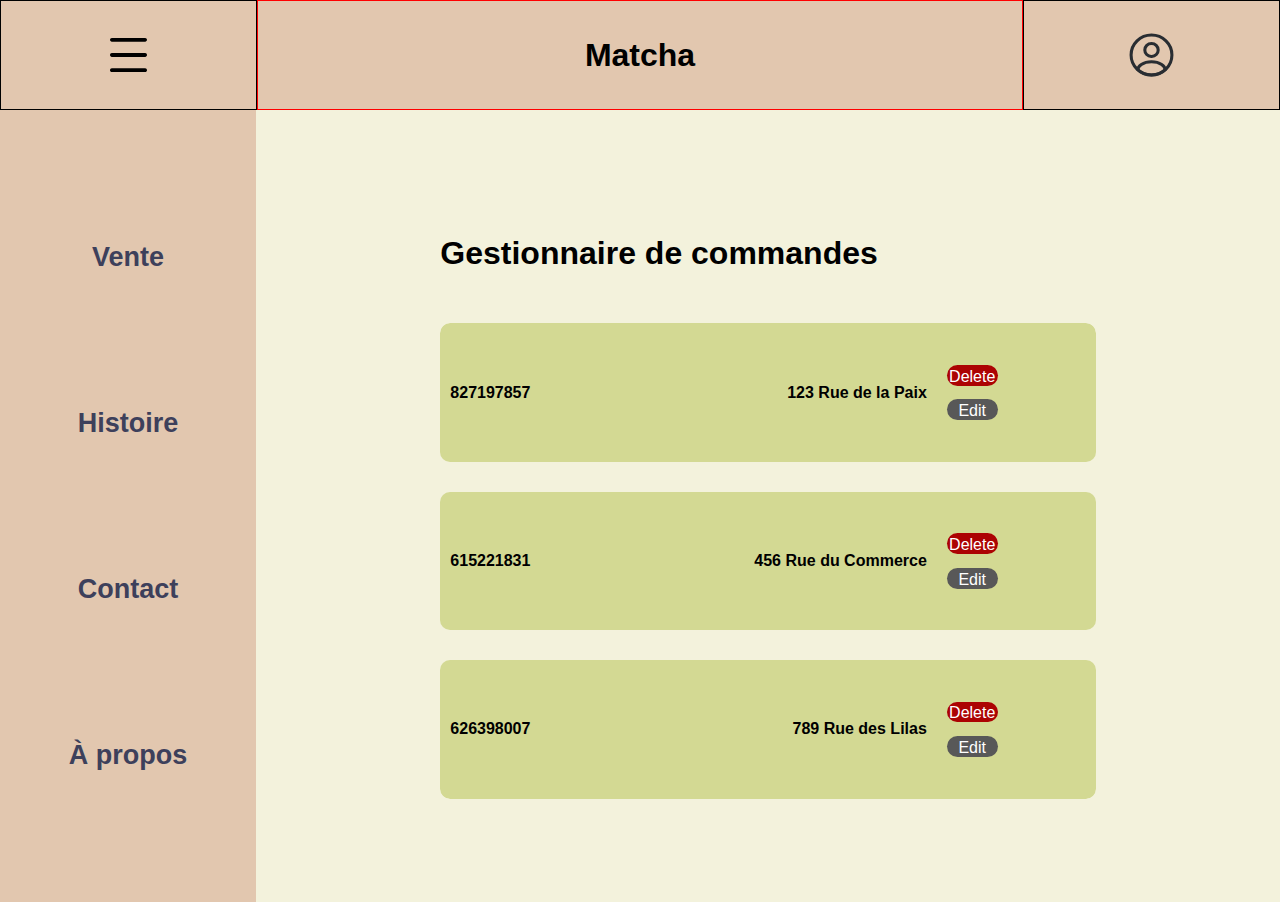
==== admin-commandes.html @ 8d7794ed "Ajout de fichiers d'images et mise à jour des styles CSS et HTML" ====
<!DOCTYPE html>
<html lang="en">
<head>
  <meta charset="UTF-8">
  <meta name="viewport" content="width=device-width, initial-scale=1.0">
  <link rel="stylesheet" href="admin-commandes.css">
  <title>Document</title>
</head>
<body>
  <header>
    
    <section class="sidebar-header">
      <img src="images/hamburger.svg" id="hamburger">
    </section>
    
    <section id="header">
      <h1>Matcha</h1>
    </section>
    
    <section class="sidebar-header">
      <img src="images/profile.svg" id="profile">
    </section>
  
  </header>
  <main>
    <section id="sidebar">
      <a href="" class="desktop-sidebar">Vente</a>
      <a class="desktop-sidebar">Histoire</a>
      <a href="contact.html" class="desktop-sidebar">Contact</a>
      <a class="desktop-sidebar">À propos</a>
      <img src="images/contact.svg" class="mobile-sidebar">
      <img src="images/contact.svg" class="mobile-sidebar">
      <img src="images/contact.svg" class="mobile-sidebar">
      <img src="images/contact.svg" class="mobile-sidebar">
    </section>
    <section id="content">

      <section id="content">
        <section id="top">
          <h1>Gestionnaire de commandes</h1>
          <!-- <div id="add-button">
            Add new user
          </div> -->
        </section>
        <section id="user-list">
          <section class="user-card">
            <section class="user-data">
              <h3>827197857</h3>
              <h3>123 Rue de la Paix</h3>
            </section>
            <section class="user-button">
              <div class="delete-button">
                Delete
              </div>
              <div class="edit-button">
                Edit
              </div>
            </section>
          </section>
  
          <section class="user-card">
            <section class="user-data">
              <h3>615221831</h3>
              <h3>456 Rue du Commerce</h3>
            </section>
            <section class="user-button">
              <div class="delete-button">
                Delete
              </div>
              <div class="edit-button">
                Edit
              </div>
            </section>
          </section>
  
          <section class="user-card">
            <section class="user-data">
              <h3>626398007</h3>
              <h3>789 Rue des Lilas</h3>
            </section>
            <section class="user-button">
              <div class="delete-button">
                Delete
              </div>
              <div class="edit-button">
                Edit
              </div>
            </section>
          </section>
<!--   
          <section class="user-card">
            <section class="user-data">
              <h3>451402990</h3>
              <h3>987 Rue de la Liberté</h3>
            </section>
            <section class="user-button">
              <div class="delete-button">
                Delete
              </div>
              <div class="edit-button">
                Edit
              </div>
            </section> -->
          </section>
        </section>
      </section>

    </section>
  </main>
  <script>
    document.addEventListener('DOMContentLoaded', function() {
      var hamburger = document.getElementById('hamburger');
      var sidebar = document.getElementById('sidebar');
      var content = document.getElementById('content');
  
      hamburger.addEventListener('click', function() {
        sidebar.classList.toggle('hidden');
        content.classList.toggle('full');
      });
    });
  </script>
</body>
</html>
---- admin-commandes.css ----
.molle-regular-italic {
  font-family: "Molle", cursive;
  font-weight: 400;
  font-style: italic;
}

.text-me-one-regular {
  font-family: "Text Me One", sans-serif;
  font-weight: 400;
  font-style: normal;
}

.cantarell-regular {
  font-family: "Cantarell", sans-serif;
  font-weight: 400;
  font-style: normal;
}

main {
  display: flex;
  flex-direction: row;
}

body {
  background-color: #8da9a9;
  margin: 0;
}

header {
  background-color: #e2c7af;
  font-family: Molle, cursive;  
  display: flex;
  flex-direction: row ;
  justify-content: space-between;
}


header > h1 {
  font-size: 5vh;
  /* color: #3d405b; */
}

.sidebar-header {
  height: 12vh;
  border: 1px solid black;
  width: 20%;
  display: flex;
  align-items: center;
  justify-content: center;
}

#header {
  height: 12vh;
  width: 60%;
  border: 1px solid red;
  display: flex;
  flex-direction: row;
  align-items: center;
  justify-content: center ;
}

#hamburger {
  /* margin-left: 1%; */
  width: auto;
  height: 35%;
}
#profile {
  width: auto;
  height: 45%;

}

#content {
  width: 80%;
  height: 88vh;
  display: flex;
  justify-content: center;
  align-items: center;
  flex-direction: column;
}

#content.full {
  width: 100%;
  height: 88vh;
}

#sidebar.hidden {
  display: none;
}

#sidebar {
  background-color: #e2c7af;
  width: 20%;
  height: 88vh;
  display: flex;
  flex-direction: column;
  align-items:center;
  gap: 15vh;
  justify-content: center;
  font-weight: 900;
}


#sidebar > a {
  font-size: 3vh;
  text-decoration: none;
  color: #3d405b;
  font-family: Text Me One, sans-serif;

}

.mobile-sidebar {
  display: flex;
  height: auto;
  width: 45%;
}

.desktop-sidebar {
  display: none;
}


#top {
  width: 80%;
  /* border: 2px solid black; */
  display: flex;
  flex-direction: row;
  justify-content: space-between;
  align-items: center;
  margin-bottom: 30px;
}

#add-button {
  display: flex;
  justify-content: center;
  align-items: center;
  height: 50px;
  width: 200px;
  background-color: #D3D993;
  border-radius: 20px;
  font-family: Cantarell, sans-serif;
  font-weight: 700;
}

#user-list {
  max-height: 60%;
  overflow-y: auto;
  width: 80%;
  height: 60%;
  background-color: #F3F2DC;
  border-radius: 10px;
  display: grid;
  grid-template-rows: 1fr 1fr 1fr;
  gap: 30px;
}

.user-card {
  height: 100%;
  background-color: #D3D993;
  border-radius: 10px;
  display: flex;
  align-items: center;
  gap: 20px;
  padding-left: 10px;
  padding-right: 10px;
}

.user-card > img {
  height: 70px ;
  border-radius: 20px;
}

.user-data {
  display: flex;
  flex-direction: column;
  justify-content: space-between;
  width: 75%;
  /* border: 1px solid black; */
}

h3 {
  font-family: Cantarell, sans-serif;
  font-size: 1em;

  /* font-family: Text Me One, sans-serif; */
}

h1 {
  font-family: Cantarell, sans-serif;
  font-size: 2em;
}

.user-button {
  /* border: 2px solid black; */
  height: 60%;
  width: 8%;
  display: flex;
  flex-direction: column;
  justify-content: space-evenly;
  color: white;
  font-family: Cantarell, sans-serif;
  font-size: 1em;
}

.delete-button {
  width: 100%;
  height: 25%;
  /* background-color: #AC0303; */
  border-radius: 20px;
  display: flex;
  justify-content: center;
  align-items: end;
}

.edit-button {
  width: 100%;
  height: 25%;
  /* background-color: #585858; */
  border-radius: 20px;
  display: flex;
  justify-content: center;
  align-items: end;
}


@media (min-width: 600px) {
  body {
    background-color: #F3F2DC;
  }  
  
    .desktop-sidebar {
      display: flex;
    }

    .mobile-sidebar {
      display: none;
    }

    .delete-button {
      width: 100%;
      height: 25%;
      background-color: #AC0303;
      border-radius: 20px;
      display: flex;
      justify-content: center;
      align-items: end;
    }
    
    .edit-button {
      width: 100%;
      height: 25%;
      background-color: #585858;
      border-radius: 20px;
      display: flex;
      justify-content: center;
      align-items: end;
    }

    .user-data {
      display: flex;
      flex-direction: row;
      justify-content: space-between;
      width: 75%;
      /* border: 1px solid black; */
    }

  }
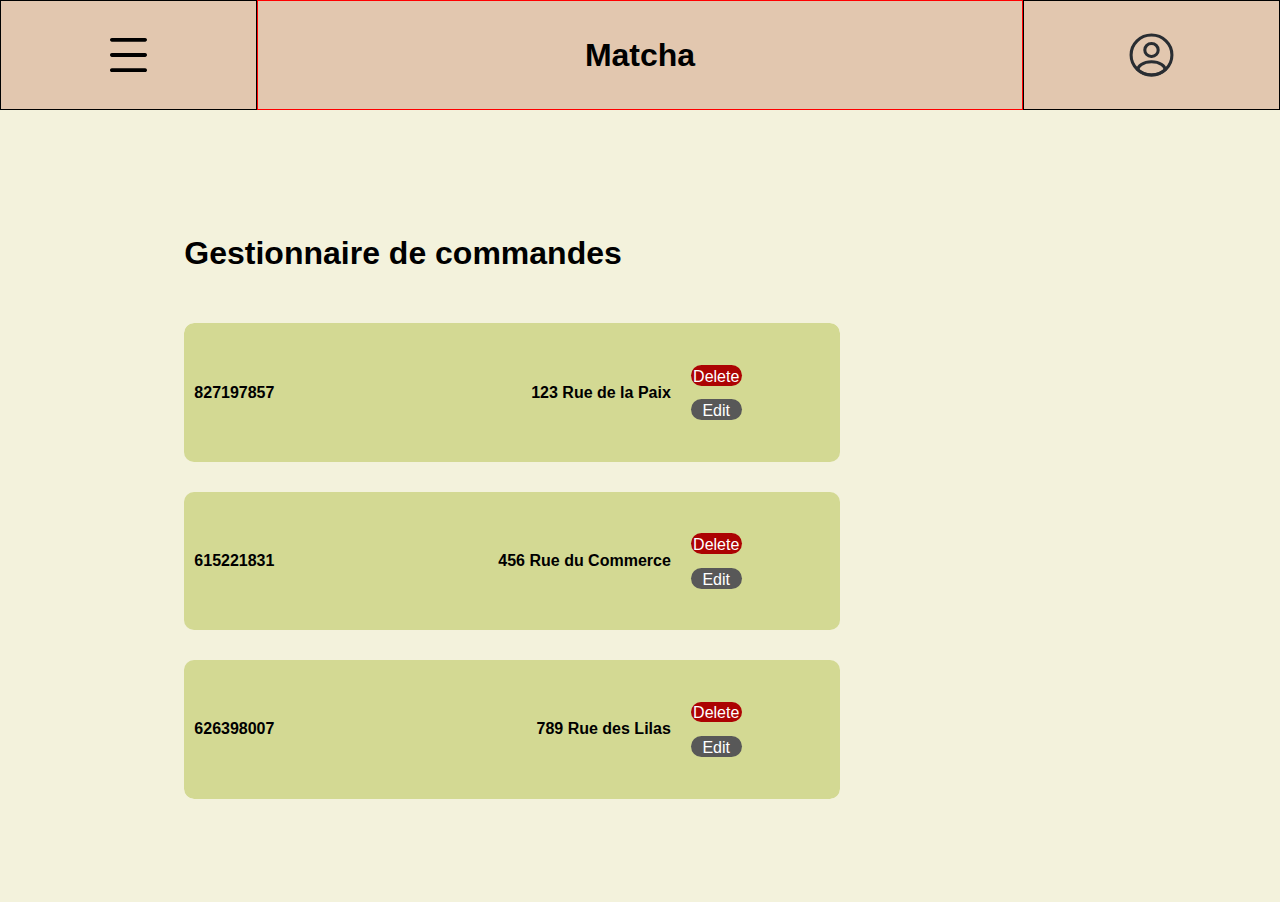
==== commit 2f96a8b0: "petit changements de dernière minute" ====
--- a/admin-commandes.html
+++ b/admin-commandes.html
@@ -23,11 +23,11 @@
   
   </header>
   <main>
-    <section id="sidebar">
-      <a href="" class="desktop-sidebar">Vente</a>
-      <a class="desktop-sidebar">Histoire</a>
+    <section id="sidebar" class="hidden">
+      <a href="vente.html" class="desktop-sidebar">Vente</a>
+      <a href="histoire.html" class="desktop-sidebar">Histoire</a>
       <a href="contact.html" class="desktop-sidebar">Contact</a>
-      <a class="desktop-sidebar">À propos</a>
+      <a href="equipe.html" class="desktop-sidebar">À propos</a>
       <img src="images/contact.svg" class="mobile-sidebar">
       <img src="images/contact.svg" class="mobile-sidebar">
       <img src="images/contact.svg" class="mobile-sidebar">
